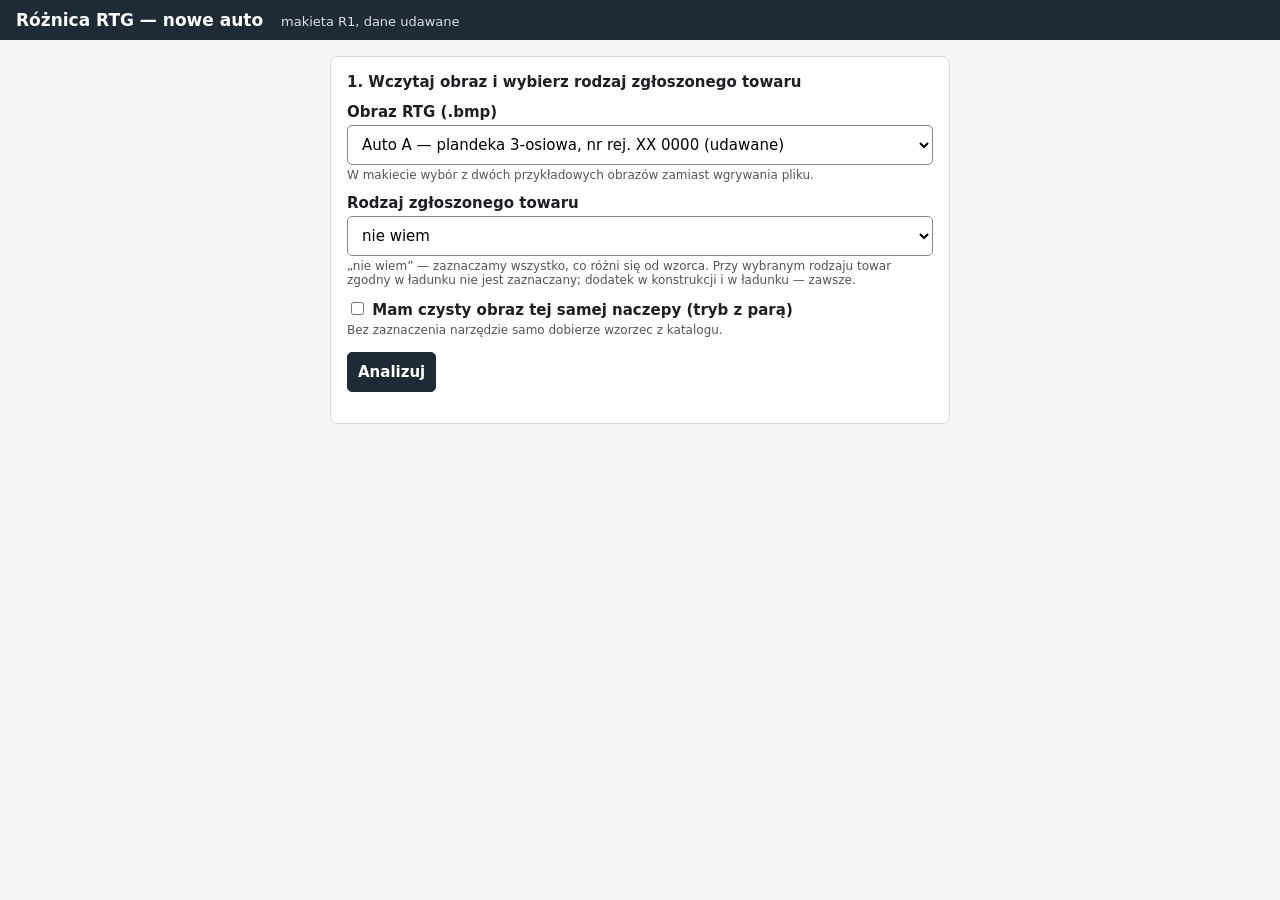
==== makieta/index.html @ d7ef1418 "Programista: makieta R1 (ekran operatora, dane udawane) Co-Authored-By: Claude Opus 5.5 <noreply@ant" ====
<!doctype html>
<html lang="pl"><head><meta charset="utf-8"><meta name="viewport" content="width=device-width,initial-scale=1">
<title>Różnica RTG — makieta R1 (dane udawane)</title>
<style>
*{box-sizing:border-box}body{margin:0;font-family:system-ui,sans-serif;background:#f4f5f7;color:#1c1f24;font-size:15px}
header{background:#1f2a37;color:#fff;padding:10px 16px;display:flex;flex-wrap:wrap;gap:6px 18px;align-items:baseline}
header h1{font-size:17px;margin:0}.meta{font-size:13px;opacity:.85}.wz{font-size:13px;color:#cfe3ff}
.licz{font-weight:700;background:#ffd24a;color:#1c1f24;padding:2px 8px;border-radius:4px}
main{padding:12px;max-width:1400px;margin:auto}
.uklad{display:grid;grid-template-columns:1fr 360px;gap:12px;align-items:start}
.obok{display:flex;gap:10px}.obok>div{flex:1;min-width:0}.obok h2{font-size:14px;margin:4px 0}
.lista{position:sticky;top:8px;max-height:calc(100vh - 16px);overflow:auto}
.lista h2{font-size:15px;margin:2px 0 8px}
@media(max-width:900px){.uklad{grid-template-columns:1fr}.lista{position:static;max-height:none}}
@media(max-width:600px){.obok{flex-direction:column}}
.rtg{width:100%;height:auto;display:block;background:#e9e9e9;border:1px solid #bbb;border-radius:4px}
.ramka{fill:none;stroke:#d11;stroke-width:3;cursor:pointer}.ramka.akt{stroke:#ff8c00;stroke-width:5}
.ramka.odp{stroke:#1a5fd1;stroke-dasharray:6 4;cursor:pointer}.ramka.odp.akt{stroke:#ff8c00}
.ramka.zlec{stroke:#0a7d32;stroke-dasharray:8 4}.ramka.odrz{stroke:#888;stroke-dasharray:3 5}
.etyk{font:bold 18px system-ui;fill:#d11;pointer-events:none}
.miejsce{background:#fff;border:1px solid #d5d8dd;border-radius:6px;padding:10px;margin-bottom:10px;cursor:pointer}
.miejsce.akt{border-color:#ff8c00;box-shadow:0 0 0 2px #ff8c0055}
.miejsce h3{margin:0 0 4px;font-size:15px}.miejsce p{margin:4px 0;font-size:14px}
.typ{font-size:12px;color:#555}.pew{font-weight:700}.btns{display:flex;flex-wrap:wrap;gap:6px;margin-top:6px}
button,select{font:inherit;padding:8px 10px;border-radius:5px;border:1px solid #888;background:#fff;cursor:pointer;min-height:40px}
button.kontrola{background:#0a7d32;color:#fff;border-color:#0a7d32}button.odrzuc{color:#a11;border-color:#a11}
button.glowny{background:#1f2a37;color:#fff;border-color:#1f2a37;font-weight:600}
.stan{font-size:13px;font-weight:600}.stan.zlec{color:#0a7d32}.stan.odrz{color:#666}
.ostrz{background:#fff3cd;border:1px solid #e0b100;border-radius:6px;padding:8px 10px;margin-bottom:10px;display:flex;flex-wrap:wrap;gap:8px;align-items:center}
.info{background:#e8f1ff;border:1px solid #9bbcf0;border-radius:6px;padding:6px 10px;font-size:13px;margin-bottom:10px}
.karta{background:#fff;border:1px solid #d5d8dd;border-radius:8px;padding:16px;max-width:620px;margin:16px auto}
.karta label{display:block;font-weight:600;margin:12px 0 4px}.karta select{width:100%}.karta .typ{margin-top:3px}
#zoom{position:fixed;inset:0;background:#000c;display:none;align-items:center;justify-content:center;z-index:9;padding:12px}
#zoom.on{display:flex}#zoom .okno{background:#fff;border-radius:6px;padding:10px;max-width:900px;width:100%;max-height:100%;overflow:auto}
#zoom .obrazy{display:flex;gap:8px;flex-wrap:wrap}#zoom .obrazy>div{flex:1;min-width:240px}#zoom b{font-size:13px}
.zapis{font-size:14px;background:#fff;border:1px dashed #999;border-radius:6px;padding:10px;margin-top:10px}
.zapis li{margin:3px 0}.uwaga{font-size:12px;color:#666;margin-top:8px}
.ladow{position:fixed;inset:0;background:#fffd;display:flex;align-items:center;justify-content:center;font-size:18px;z-index:8}
</style></head><body><div id="app"></div><div id="zoom"></div>
<script>
// Makieta R1: dane udawane, bez backendu. Obraz RTG sztuczny (SVG). Źródła: docs/spec.md, docs/pm/08-historyjki.md, P3–P17.
const TOWARY=["nie wiem","sprzęt i AGD","odzież i tekstylia","żywność i napoje","materiały budowlane","inne","pusta naczepa"]; // P17
const POWODY=["znany element konstrukcji","ładunek zgodny z deklaracją","artefakt obrazu (szum, krawędź)","inny typ naczepy niż wzorzec","inne"]; // P3
const KATALOG=["naczepa plandeka 3-osiowa, 13,6 m","naczepa chłodnia 3-osiowa, 13,6 m","naczepa skrzyniowa 2-osiowa, 12 m","kontener 40' na podwoziu"];
const AUTA={
 A:{opis:"Auto A — plandeka 3-osiowa, nr rej. XX 0000 (udawane)",wzorzec:KATALOG[0],pod:0.93,niepewny:false},
 B:{opis:"Auto B — naczepa typu spoza katalogu (udawane)",wzorzec:KATALOG[1],pod:0.61,niepewny:true}
};
// strefa: konstrukcja → alarm zawsze (P15, spec §4a); ładunek_dodatek → alarm zawsze (A15b); ładunek_inny → tylko gdy „nie wiem” albo „pusta naczepa”
const MIEJSCA=[
 {id:1,nazwa:"Podwójna podłoga — środek naczepy",rodz:"konstrukcja",pew:.91,box:{x:395,y:246,w:230,h:42},
  roznica:"Podłoga: gęściej niż wzorzec, warstwa ok. 12 cm na długości ok. 2,3 m.",przedmiot:"podłoga naczepy, środek (między 2. a 4. paletą)"},
 {id:2,nazwa:"Ściana przy kabinie",rodz:"konstrukcja",pew:.78,box:{x:180,y:96,w:48,h:138},
  roznica:"Ściana przednia: gęściej niż wzorzec, ok. 18 cm zamiast 6 cm.",przedmiot:"przednia ściana skrzyni ładunkowej (przód)"},
 {id:3,nazwa:"W ładunku — paleta 5",rodz:"ładunek_dodatek",pew:.66,box:{x:683,y:176,w:74,h:70},
  roznica:"Ładownia: gęstszy prostokątny obiekt w środku palety, ok. 40×40 cm.",przedmiot:"paleta nr 5 (tył, licząc od kabiny)"},
 {id:4,nazwa:"Ładunek — palety 1–2",rodz:"ładunek_inny",pew:.57,box:{x:245,y:146,w:225,h:114},
  roznica:"Ładownia: inny ładunek niż we wzorcu (rzadziej, ok. 2 palety).",przedmiot:"palety nr 1–2 (przód)"}
];
let S={ekran:"start",auto:"A",towar:"nie wiem",para:false,wz:null,pod:0,niepewny:false,akt:null,stan:{},zapisano:false};

function widoczne(){return MIEJSCA.filter(m=>m.rodz!="ładunek_inny"||S.towar=="nie wiem"||S.towar=="pusta naczepa")
  .map(m=>m.rodz=="ładunek_inny"&&S.towar=="pusta naczepa"?{...m,pew:.97,nazwa:"Przedmioty w ładowni (zgłoszono: pusta naczepa)",roznica:"Ładownia: towar przy zgłoszonej pustej naczepie — każdy przedmiot to alarm."}:m)
  .sort((a,b)=>b.pew-a.pew)}
function pominiete(){return MIEJSCA.filter(m=>m.rodz=="ładunek_inny").length-widoczne().filter(m=>m.rodz=="ładunek_inny").length}

function rysuj(anomalie){
 let s=`<defs><filter id="szum"><feTurbulence type="fractalNoise" baseFrequency=".9" numOctaves="2" seed="4"/><feColorMatrix values="0 0 0 0 .5 0 0 0 0 .5 0 0 0 0 .5 0 0 0 .18 0"/><feComposite in2="SourceGraphic" operator="in"/></filter></defs>
 <rect width="1000" height="360" fill="#ececec"/><g fill="#9a9a9a" stroke="#555" stroke-width="2">
 <path d="M20 260 L20 120 Q22 80 60 75 L150 70 L170 90 L170 260 Z" fill="#8a8a8a"/><rect x="35" y="95" width="60" height="55" fill="#d8d8d8"/>
 <rect x="190" y="60" width="790" height="200" fill="#dcdcdc"/><rect x="190" y="60" width="8" height="200" fill="#8f8f8f"/>
 <rect x="972" y="60" width="8" height="200" fill="#8f8f8f"/><rect x="190" y="258" width="790" height="10" fill="#7a7a7a"/>
 <rect x="200" y="272" width="770" height="14" fill="#6a6a6a"/><rect x="20" y="262" width="150" height="14" fill="#6a6a6a"/>`;
 for(let x=230;x<970;x+=45)s+=`<rect x="${x}" y="268" width="6" height="18" fill="#5a5a5a" stroke="none"/>`;
 for(let x=220;x<960;x+=60)s+=`<rect x="${x}" y="62" width="4" height="196" fill="#c4c4c4" stroke="none"/>`;
 const pal=anomalie?[[250,"#c9c9c9",205],[480,"#b0b0b0"],[595,"#a8a8a8"],[690,"#b3b3b3",85],[805,"#adadad"]]
  :[[250,"#b5b5b5"],[365,"#aaaaaa"],[480,"#b0b0b0"],[595,"#a8a8a8"],[690,"#b3b3b3",85],[805,"#adadad"]];
 pal.forEach(([x,c,w])=>{w=w||100;s+=`<rect x="${x}" y="${anomalie&&x==250?190:150}" width="${w}" height="${anomalie&&x==250?66:106}" fill="${c}"/><rect x="${x}" y="246" width="${w}" height="10" fill="#777"/>`});
 [70,140,780,840,900].forEach(x=>s+=`<circle cx="${x}" cy="305" r="28" fill="#4a4a4a"/><circle cx="${x}" cy="305" r="10" fill="#999"/>`);
 s+=`</g>`;
 if(anomalie){s+=`<rect x="410" y="268" width="200" height="10" fill="#555" opacity=".9"/><rect x="420" y="270" width="180" height="6" fill="#3a3a3a" opacity=".7"/>
  <rect x="198" y="110" width="20" height="112" fill="#6b6b6b"/><rect x="202" y="125" width="12" height="80" fill="#404040" opacity=".8"/>
  <rect x="702" y="192" width="38" height="40" fill="#555" opacity=".85"/>`}
 return s+`<rect width="1000" height="360" filter="url(#szum)"/>`}
function svg(badany,ramki,vb){let r="";
 if(ramki)widoczne().forEach((m,i)=>{const b=m.box,st=S.stan[m.id];
  r+=`<rect class="ramka ${badany?'':'odp'} ${m.id==S.akt?'akt':''} ${st?st.typ:''}" data-id="${m.id}" x="${b.x}" y="${b.y}" width="${b.w}" height="${b.h}" rx="4"/>`+
   (badany?`<text class="etyk" x="${b.x+4}" y="${b.y-6}">${i+1}</text>`:"")});
 return `<svg class="rtg" viewBox="${vb||'0 0 1000 360'}" role="img" aria-label="Sztuczny obraz RTG naczepy z boku">${rysuj(badany)}${r}</svg>`}
const vbM=(m,p=40)=>`${m.box.x-p} ${m.box.y-p} ${m.box.w+2*p} ${m.box.h+2*p}`;
const zostalo=()=>widoczne().filter(m=>!S.stan[m.id]).length;
function linia(){const n=widoczne().length,p=zostalo();return `${n} miejsca do sprawdzenia · zostało ${p}`}

function ekranStart(){return `<header><h1>Różnica RTG — nowe auto</h1><span class="meta">makieta R1, dane udawane</span></header>
 <div class="karta"><b>1. Wczytaj obraz i wybierz rodzaj zgłoszonego towaru</b>
 <label for="auto">Obraz RTG (.bmp)</label><select id="auto">${Object.entries(AUTA).map(([k,a])=>`<option value="${k}" ${k==S.auto?'selected':''}>${a.opis}</option>`).join("")}</select>
 <div class="typ">W makiecie wybór z dwóch przykładowych obrazów zamiast wgrywania pliku.</div>
 <label for="towar">Rodzaj zgłoszonego towaru</label><select id="towar">${TOWARY.map(t=>`<option ${t==S.towar?'selected':''}>${t}</option>`).join("")}</select>
 <div class="typ">„nie wiem” — zaznaczamy wszystko, co różni się od wzorca. Przy wybranym rodzaju towar zgodny w ładunku nie jest zaznaczany; dodatek w konstrukcji i w ładunku — zawsze.</div>
 <label><input type="checkbox" id="para" ${S.para?'checked':''}> Mam czysty obraz tej samej naczepy (tryb z parą)</label>
 <div class="typ">Bez zaznaczenia narzędzie samo dobierze wzorzec z katalogu.</div>
 <p><button class="glowny" data-a="analizuj">Analizuj</button></p></div>`}

function kartaM(m,i){const st=S.stan[m.id];
 return `<div class="miejsce ${m.id==S.akt?'akt':''}" data-id="${m.id}"><h3>${i+1}. ${m.nazwa}</h3>
 <div class="typ">${m.rodz=="konstrukcja"?"konstrukcja pojazdu":"ładunek"}</div><p>${m.roznica}</p><p>Pewność: <span class="pew">${Math.round(m.pew*100)}%</span></p>
 ${st?`<div class="stan ${st.typ}">${st.typ=='zlec'?'✔ Do kontroli: '+m.przedmiot:'✖ Odrzucono: '+st.powod}</div> <button data-cofnij="${m.id}">Cofnij</button>`:
 `<div class="btns"><button class="kontrola" data-k="${m.id}">Do kontroli</button>
 <select data-p="${m.id}" aria-label="Powód odrzucenia"><option value="">Powód odrzucenia…</option>${POWODY.map(p=>`<option>${p}</option>`).join("")}</select>
 <button class="odrzuc" data-o="${m.id}">Odrzuć</button><button data-z="${m.id}">Powiększ</button></div>`}</div>`}

function zapisLinie(){return widoczne().filter(m=>S.stan[m.id]).map(m=>`${m.nazwa} — ${S.stan[m.id].typ=='zlec'?'do kontroli: '+m.przedmiot:'odrzucone ('+S.stan[m.id].powod+')'}`)}
function ekranGlowny(){const w=widoczne(),a=AUTA[S.auto],pom=pominiete();
 const podpis=S.para?"wzorzec: czysty obraz tej samej naczepy (tryb z parą)":`wzorzec dobrany: typ ${S.wz} (podobieństwo ${S.pod.toFixed(2).replace('.',',')})`;
 return `<header><h1>Różnica RTG</h1><span class="licz">${linia()}</span><span class="wz">${podpis}</span><span class="meta">${a.opis} · towar: ${S.towar}</span>
 <button data-a="nowe" style="margin-left:auto;min-height:32px;padding:4px 10px">Nowe auto</button></header><main>
 ${S.niepewny&&!S.para?`<div class="ostrz"><b>⚠ Wzorzec niepewny — wskaż wzorzec.</b> Ramki pokazujemy mimo to.
  <select id="wskaz"><option value="">Typ z katalogu…</option>${KATALOG.map(k=>`<option>${k}</option>`).join("")}</select>
  <button data-a="wskaz">Przelicz z tym wzorcem</button><button data-a="plik">Wgraj plik wzorca</button></div>`:""}
 ${pom?`<div class="info">Towar zgodny ze zgłoszeniem (${S.towar}) w ładunku nie jest zaznaczany: pominięto ${pom} różnicę w ładunku. Dodatki w konstrukcji i ukryte w ładunku są zaznaczane zawsze.</div>`:""}
 <div class="uklad"><div><div class="obok">
  <div><h2>Wzorzec ${S.para?"(czysty obraz)":"(dobrany)"} — odpowiednik miejsc</h2>${svg(false,true)}</div>
  <div><h2>Badane auto</h2>${svg(true,true)}</div></div>
  <p class="uwaga">Kliknij miejsce na liście albo ramkę: oba obrazy przybliżają to samo miejsce. Obrazy i liczby sztuczne.</p>
  ${S.zapisano?`<div class="zapis"><b>Zapis kontroli</b> — ${a.opis}; wzorzec: ${S.para?"para":S.wz}; towar: ${S.towar}<ul>${zapisLinie().map(l=>`<li>${l}</li>`).join("")}</ul>
   <button data-a="pobierz">Pobierz zapis (JSON)</button></div>`:""}
 </div><aside class="lista"><h2>Miejsca od najpewniejszego</h2>${w.map(kartaM).join("")}
  ${zostalo()==0&&!S.zapisano?`<button class="glowny" data-a="zapisz" style="width:100%">Zapisz kontrolę</button>`:""}
  ${zostalo()>0?`<div class="uwaga">Zapis kontroli będzie dostępny po decyzji przy każdym miejscu.</div>`:""}</aside></div></main>`}

function odswiez(){document.getElementById("app").innerHTML=S.ekran=="start"?ekranStart():ekranGlowny()}
function powieksz(id){const m=widoczne().find(x=>x.id==id);S.akt=id;odswiez();const z=document.getElementById("zoom");
 z.innerHTML=`<div class="okno"><b>${m.nazwa}</b> — pewność ${Math.round(m.pew*100)}%<div class="obrazy">
 <div><b>Wzorzec</b>${svg(false,false,vbM(m))}</div><div><b>Badane auto</b>${svg(true,false,vbM(m))}</div></div><p>${m.roznica}</p>
 <div class="btns">${S.stan[m.id]?"":`<button class="kontrola" data-k="${m.id}">Do kontroli</button>`}<button data-zamknij>Zamknij</button></div></div>`;z.classList.add("on")}
function nastepny(){const n=widoczne().find(m=>!S.stan[m.id]);S.akt=n?n.id:null}
function analizuj(){S.auto=document.getElementById("auto").value;S.towar=document.getElementById("towar").value;S.para=document.getElementById("para").checked;
 const a=AUTA[S.auto];S.wz=a.wzorzec;S.pod=a.pod;S.niepewny=a.niepewny;S.stan={};S.zapisano=false;
 const l=document.createElement("div");l.className="ladow";l.textContent="Analiza… (w aplikacji kilka sekund)";document.body.appendChild(l);
 setTimeout(()=>{l.remove();S.ekran="glowny";S.akt=widoczne()[0].id;odswiez()},900)}
function pobierz(){const d={auto:AUTA[S.auto].opis,wzorzec:S.para?"para":S.wz,podobienstwo:S.para?null:S.pod,wzorzec_niepewny:S.niepewny&&!S.para,rodzaj_towaru:S.towar,
 miejsca:widoczne().map(m=>({id:m.id,nazwa:m.nazwa,ramka:m.box,pewnosc:m.pew,opis_roznicy:m.roznica,przedmiot_kontroli:m.przedmiot,decyzja:S.stan[m.id].typ=="zlec"?"do kontroli":"odrzucone",powod:S.stan[m.id].powod||null})),dane:"udawane (makieta R1)"};
 const u=URL.createObjectURL(new Blob([JSON.stringify(d,null,2)],{type:"application/json"}));const x=document.createElement("a");x.href=u;x.download="zapis-kontroli.json";x.click();URL.revokeObjectURL(u)}

document.addEventListener("click",e=>{const t=e.target,d=t.dataset,z=document.getElementById("zoom");
 if(t==z||d.zamknij!==undefined){z.classList.remove("on");return}
 if(d.a=="analizuj")return analizuj();
 if(d.a=="nowe"){S.ekran="start";return odswiez()}
 if(d.a=="wskaz"){const v=document.getElementById("wskaz").value;if(!v)return document.getElementById("wskaz").focus();S.wz=v;S.pod=.9;S.niepewny=false;S.stan={};nastepny();return odswiez()}
 if(d.a=="plik"){S.para=true;S.niepewny=false;S.stan={};nastepny();return odswiez()}
 if(d.a=="zapisz"){S.zapisano=true;return odswiez()}
 if(d.a=="pobierz")return pobierz();
 if(d.k){S.stan[d.k]={typ:"zlec"};z.classList.remove("on");nastepny();return odswiez()}
 if(d.o){const s=document.querySelector(`select[data-p="${d.o}"]`);if(!s.value){s.focus();s.style.borderColor="#d11";s.style.boxShadow="0 0 0 2px #d1133";return}
  S.stan[d.o]={typ:"odrz",powod:s.value};nastepny();return odswiez()}
 if(d.cofnij){delete S.stan[d.cofnij];S.zapisano=false;S.akt=+d.cofnij;return odswiez()}
 if(d.z)return powieksz(+d.z);
 if(t.tagName=="SELECT"||t.tagName=="BUTTON"||t.tagName=="INPUT"||t.tagName=="LABEL")return;
 const r=t.closest("[data-id]");if(r&&!t.closest("#zoom"))powieksz(+r.dataset.id);
});
// ?demo=koniec — stan końcowy ścieżki pokazu (do zrzutu): decyzje podjęte, zapis widoczny
const q=new URLSearchParams(location.search);
if(q.get("demo")){S.ekran="glowny";const a=AUTA.A;S.wz=a.wzorzec;S.pod=a.pod;S.akt=1;
 if(q.get("demo")=="koniec"){S.stan={1:{typ:"zlec"},2:{typ:"zlec"},3:{typ:"zlec"},4:{typ:"odrz",powod:"ładunek zgodny z deklaracją"}};S.zapisano=true;S.akt=null}
 if(q.get("demo")=="niepewny"){S.auto="B";Object.assign(S,{wz:AUTA.B.wzorzec,pod:AUTA.B.pod,niepewny:true})}
 if(q.get("towar"))S.towar=q.get("towar")}
odswiez();
</script></body></html>
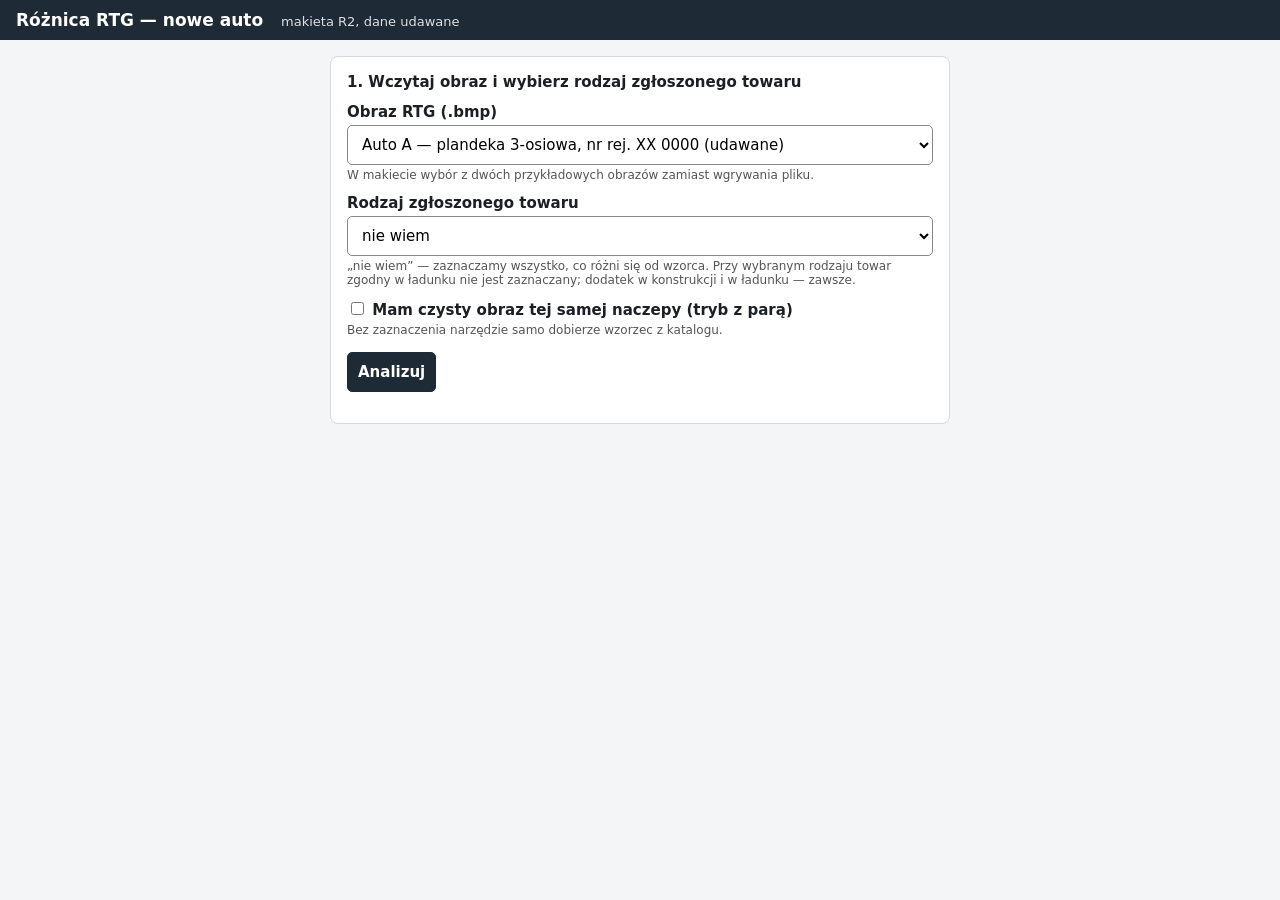
==== commit 86c04e5d: "Programista: makieta R2 (P18–P26) Co-Authored-By: Claude Opus 5.5 <noreply@anthropic.com>" ====
--- a/makieta/index.html
+++ b/makieta/index.html
@@ -1,6 +1,6 @@
 <!doctype html>
 <html lang="pl"><head><meta charset="utf-8"><meta name="viewport" content="width=device-width,initial-scale=1">
-<title>Różnica RTG — makieta R1 (dane udawane)</title>
+<title>Różnica RTG — makieta R2 (dane udawane)</title>
 <style>
 *{box-sizing:border-box}body{margin:0;font-family:system-ui,sans-serif;background:#f4f5f7;color:#1c1f24;font-size:15px}
 header{background:#1f2a37;color:#fff;padding:10px 16px;display:flex;flex-wrap:wrap;gap:6px 18px;align-items:baseline}
@@ -17,10 +17,12 @@
 .ramka{fill:none;stroke:#d11;stroke-width:3;cursor:pointer}.ramka.akt{stroke:#ff8c00;stroke-width:5}
 .ramka.odp{stroke:#1a5fd1;stroke-dasharray:6 4;cursor:pointer}.ramka.odp.akt{stroke:#ff8c00}
 .ramka.zlec{stroke:#0a7d32;stroke-dasharray:8 4}.ramka.odrz{stroke:#888;stroke-dasharray:3 5}
-.etyk{font:bold 18px system-ui;fill:#d11;pointer-events:none}
+.etyk{font:bold 44px system-ui;fill:#d11;stroke:#fff;stroke-width:8px;paint-order:stroke;stroke-linejoin:round;pointer-events:none}
+.ramka.pom{stroke:#888;stroke-dasharray:2 5}.pomb{display:inline-block;font-size:12px;background:#eee;border:1px solid #bbb;border-radius:4px;padding:1px 6px;margin-left:4px}
 .miejsce{background:#fff;border:1px solid #d5d8dd;border-radius:6px;padding:10px;margin-bottom:10px;cursor:pointer}
 .miejsce.akt{border-color:#ff8c00;box-shadow:0 0 0 2px #ff8c0055}
 .miejsce h3{margin:0 0 4px;font-size:15px}.miejsce p{margin:4px 0;font-size:14px}
+.btns select{flex:1 1 150px;min-width:0;max-width:100%}
 .typ{font-size:12px;color:#555}.pew{font-weight:700}.btns{display:flex;flex-wrap:wrap;gap:6px;margin-top:6px}
 button,select{font:inherit;padding:8px 10px;border-radius:5px;border:1px solid #888;background:#fff;cursor:pointer;min-height:40px}
 button.kontrola{background:#0a7d32;color:#fff;border-color:#0a7d32}button.odrzuc{color:#a11;border-color:#a11}
@@ -47,22 +49,36 @@
  B:{opis:"Auto B — naczepa typu spoza katalogu (udawane)",wzorzec:KATALOG[1],pod:0.61,niepewny:true}
 };
 // strefa: konstrukcja → alarm zawsze (P15, spec §4a); ładunek_dodatek → alarm zawsze (A15b); ładunek_inny → tylko gdy „nie wiem” albo „pusta naczepa”
+// R2: nazwa = strefa + położenie (P18), opis bez miar (P19), 4 pozycje w pokazie (P20)
 const MIEJSCA=[
- {id:1,nazwa:"Podwójna podłoga — środek naczepy",rodz:"konstrukcja",pew:.91,box:{x:395,y:246,w:230,h:42},
-  roznica:"Podłoga: gęściej niż wzorzec, warstwa ok. 12 cm na długości ok. 2,3 m.",przedmiot:"podłoga naczepy, środek (między 2. a 4. paletą)"},
- {id:2,nazwa:"Ściana przy kabinie",rodz:"konstrukcja",pew:.78,box:{x:180,y:96,w:48,h:138},
-  roznica:"Ściana przednia: gęściej niż wzorzec, ok. 18 cm zamiast 6 cm.",przedmiot:"przednia ściana skrzyni ładunkowej (przód)"},
- {id:3,nazwa:"W ładunku — paleta 5",rodz:"ładunek_dodatek",pew:.66,box:{x:683,y:176,w:74,h:70},
-  roznica:"Ładownia: gęstszy prostokątny obiekt w środku palety, ok. 40×40 cm.",przedmiot:"paleta nr 5 (tył, licząc od kabiny)"},
- {id:4,nazwa:"Ładunek — palety 1–2",rodz:"ładunek_inny",pew:.57,box:{x:245,y:146,w:225,h:114},
-  roznica:"Ładownia: inny ładunek niż we wzorcu (rzadziej, ok. 2 palety).",przedmiot:"palety nr 1–2 (przód)"}
+ {id:1,nazwa:"Podłoga — środek",rodz:"konstrukcja",pew:.91,box:{x:395,y:246,w:230,h:42},
+  roznica:"Gęściej niż wzorzec, ok. 1/4 długości naczepy.",przedmiot:"podłoga naczepy, środek"},
+ {id:2,nazwa:"Ściana przednia — przód",rodz:"konstrukcja",pew:.78,box:{x:180,y:96,w:48,h:138},
+  roznica:"Gęściej niż wzorzec, ściana grubsza na większości wysokości.",przedmiot:"przednia ściana skrzyni ładunkowej (przy kabinie)"},
+ {id:3,nazwa:"Ładownia — tył",rodz:"ładunek_dodatek",pew:.66,box:{x:683,y:176,w:74,h:70},
+  roznica:"Gęstszy mały obiekt wewnątrz ładunku, we wzorcu brak.",przedmiot:"ładunek w tylnej części ładowni"},
+ {id:4,nazwa:"Ładownia — przód",rodz:"ładunek_inny",pew:.57,box:{x:245,y:146,w:225,h:114},
+  roznica:"Rzadziej niż wzorzec — inny ładunek, ok. 1/4 długości naczepy.",przedmiot:"ładunek w przedniej części ładowni"}
 ];
-let S={ekran:"start",auto:"A",towar:"nie wiem",para:false,wz:null,pod:0,niepewny:false,akt:null,stan:{},zapisano:false};
-
-function widoczne(){return MIEJSCA.filter(m=>m.rodz!="ładunek_inny"||S.towar=="nie wiem"||S.towar=="pusta naczepa")
-  .map(m=>m.rodz=="ładunek_inny"&&S.towar=="pusta naczepa"?{...m,pew:.97,nazwa:"Przedmioty w ładowni (zgłoszono: pusta naczepa)",roznica:"Ładownia: towar przy zgłoszonej pustej naczepie — każdy przedmiot to alarm."}:m)
+let S={ekran:"start",auto:"A",towar:"nie wiem",para:false,wz:null,pod:0,niepewny:false,wskazany:null,pokazPom:false,akt:null,stan:{},zapisano:false};
+const pewn=x=>Math.min(.99,Math.max(.5,Math.round(x*100)/100));
+// P24: przy niepewnym wzorcu niższa pewność; po wskazaniu wzorca udawane przeliczenie (inne ramki i pewności wg wskazanego typu)
+function wynik(){let w=MIEJSCA.map(m=>({...m,box:{...m.box}}));
+ if(S.para)return w;
+ if(S.wskazany!=null){const k=S.wskazany;
+  w=w.map(m=>({...m,pew:pewn(k==0?m.pew+.04:m.pew-.04*k),box:{...m.box,x:m.box.x+8*k}}));
+  if(k>=2)w.push({id:5,nazwa:"Rama — tył",rodz:"konstrukcja",pew:.55,box:{x:820,y:266,w:120,h:24},roznica:"Gęściej niż wzorzec — możliwa różnica typu naczepy.",przedmiot:"rama naczepy, tył"});
+  return w}
+ if(S.niepewny)return w.map(m=>({...m,pew:pewn(m.pew*.8)}));
+ return w}
+const pominietaReg=m=>m.rodz=="ładunek_inny"&&S.towar!="nie wiem"&&S.towar!="pusta naczepa";
+function wszystkie(){return wynik().map(m=>m.rodz=="ładunek_inny"&&S.towar=="pusta naczepa"?{...m,pew:.97,nazwa:"Ładownia — przód",roznica:"Przedmioty w ładowni przy zgłoszonej pustej naczepie — każdy przedmiot to alarm."}:{...m,pom:pominietaReg(m)})
   .sort((a,b)=>b.pew-a.pew)}
-function pominiete(){return MIEJSCA.filter(m=>m.rodz=="ładunek_inny").length-widoczne().filter(m=>m.rodz=="ładunek_inny").length}
+function widoczne(){return wszystkie().filter(m=>!m.pom)}           // liczą się do „ile miejsc”
+function naLiscie(){return wszystkie().filter(m=>!m.pom||S.pokazPom)} // P23: „Pokaż pominięte”
+function pominiete(){return wszystkie().filter(m=>m.pom).length}
+function powody(){return POWODY.map(p=>p=="ładunek zgodny z deklaracją"&&S.towar=="nie wiem"?"ładunek zgodny z dokumentami (sprawdzony ręcznie)":p)} // P21
+function odm(n){const d=n%10,s=n%100;return n==1?"miejsce":(d>=2&&d<=4&&(s<12||s>14))?"miejsca":"miejsc"} // P25
 
 function rysuj(anomalie){
  let s=`<defs><filter id="szum"><feTurbulence type="fractalNoise" baseFrequency=".9" numOctaves="2" seed="4"/><feColorMatrix values="0 0 0 0 .5 0 0 0 0 .5 0 0 0 0 .5 0 0 0 .18 0"/><feComposite in2="SourceGraphic" operator="in"/></filter></defs>
@@ -83,15 +99,15 @@
   <rect x="702" y="192" width="38" height="40" fill="#555" opacity=".85"/>`}
  return s+`<rect width="1000" height="360" filter="url(#szum)"/>`}
 function svg(badany,ramki,vb){let r="";
- if(ramki)widoczne().forEach((m,i)=>{const b=m.box,st=S.stan[m.id];
-  r+=`<rect class="ramka ${badany?'':'odp'} ${m.id==S.akt?'akt':''} ${st?st.typ:''}" data-id="${m.id}" x="${b.x}" y="${b.y}" width="${b.w}" height="${b.h}" rx="4"/>`+
+ if(ramki)naLiscie().forEach((m,i)=>{const b=m.box,st=S.stan[m.id];
+  r+=`<rect class="ramka ${badany?'':'odp'} ${m.pom?'pom':''} ${m.id==S.akt?'akt':''} ${st?st.typ:''}" data-id="${m.id}" x="${b.x}" y="${b.y}" width="${b.w}" height="${b.h}" rx="4"/>`+
    (badany?`<text class="etyk" x="${b.x+4}" y="${b.y-6}">${i+1}</text>`:"")});
  return `<svg class="rtg" viewBox="${vb||'0 0 1000 360'}" role="img" aria-label="Sztuczny obraz RTG naczepy z boku">${rysuj(badany)}${r}</svg>`}
 const vbM=(m,p=40)=>`${m.box.x-p} ${m.box.y-p} ${m.box.w+2*p} ${m.box.h+2*p}`;
 const zostalo=()=>widoczne().filter(m=>!S.stan[m.id]).length;
-function linia(){const n=widoczne().length,p=zostalo();return `${n} miejsca do sprawdzenia · zostało ${p}`}
+function linia(){const n=widoczne().length,p=zostalo();return `${n} ${odm(n)} do sprawdzenia · zostało ${p}`}
 
-function ekranStart(){return `<header><h1>Różnica RTG — nowe auto</h1><span class="meta">makieta R1, dane udawane</span></header>
+function ekranStart(){return `<header><h1>Różnica RTG — nowe auto</h1><span class="meta">makieta R2, dane udawane</span></header>
  <div class="karta"><b>1. Wczytaj obraz i wybierz rodzaj zgłoszonego towaru</b>
  <label for="auto">Obraz RTG (.bmp)</label><select id="auto">${Object.entries(AUTA).map(([k,a])=>`<option value="${k}" ${k==S.auto?'selected':''}>${a.opis}</option>`).join("")}</select>
  <div class="typ">W makiecie wybór z dwóch przykładowych obrazów zamiast wgrywania pliku.</div>
@@ -102,24 +118,24 @@
  <p><button class="glowny" data-a="analizuj">Analizuj</button></p></div>`}
 
 function kartaM(m,i){const st=S.stan[m.id];
- return `<div class="miejsce ${m.id==S.akt?'akt':''}" data-id="${m.id}"><h3>${i+1}. ${m.nazwa}</h3>
+ return `<div class="miejsce ${m.id==S.akt?'akt':''}" data-id="${m.id}"><h3>${i+1}. ${m.nazwa}${m.pom?'<span class="pomb">pominięte — towar zgodny ze zgłoszeniem</span>':''}</h3>
  <div class="typ">${m.rodz=="konstrukcja"?"konstrukcja pojazdu":"ładunek"}</div><p>${m.roznica}</p><p>Pewność: <span class="pew">${Math.round(m.pew*100)}%</span></p>
  ${st?`<div class="stan ${st.typ}">${st.typ=='zlec'?'✔ Do kontroli: '+m.przedmiot:'✖ Odrzucono: '+st.powod}</div> <button data-cofnij="${m.id}">Cofnij</button>`:
  `<div class="btns"><button class="kontrola" data-k="${m.id}">Do kontroli</button>
- <select data-p="${m.id}" aria-label="Powód odrzucenia"><option value="">Powód odrzucenia…</option>${POWODY.map(p=>`<option>${p}</option>`).join("")}</select>
+ <select data-p="${m.id}" aria-label="Powód odrzucenia"><option value="">Powód odrzucenia…</option>${powody().map(p=>`<option>${p}</option>`).join("")}</select>
  <button class="odrzuc" data-o="${m.id}">Odrzuć</button><button data-z="${m.id}">Powiększ</button></div>`}</div>`}
 
-function zapisLinie(){return widoczne().filter(m=>S.stan[m.id]).map(m=>`${m.nazwa} — ${S.stan[m.id].typ=='zlec'?'do kontroli: '+m.przedmiot:'odrzucone ('+S.stan[m.id].powod+')'}`)}
-function ekranGlowny(){const w=widoczne(),a=AUTA[S.auto],pom=pominiete();
- const podpis=S.para?"wzorzec: czysty obraz tej samej naczepy (tryb z parą)":`wzorzec dobrany: typ ${S.wz} (podobieństwo ${S.pod.toFixed(2).replace('.',',')})`;
+function zapisLinie(){return naLiscie().filter(m=>S.stan[m.id]).map(m=>`${m.nazwa} — ${S.stan[m.id].typ=='zlec'?'do kontroli: '+m.przedmiot:'odrzucone ('+S.stan[m.id].powod+')'}`)}
+function ekranGlowny(){const w=naLiscie(),a=AUTA[S.auto],pom=pominiete();
+ const podpis=S.para?"wzorzec: czysty obraz tej samej naczepy (tryb z parą)":`wzorzec ${S.wskazany!=null?"wskazany":"dobrany"}: typ ${S.wz} (podobieństwo ${S.pod.toFixed(2).replace('.',',')} — udawane)`;
  return `<header><h1>Różnica RTG</h1><span class="licz">${linia()}</span><span class="wz">${podpis}</span><span class="meta">${a.opis} · towar: ${S.towar}</span>
  <button data-a="nowe" style="margin-left:auto;min-height:32px;padding:4px 10px">Nowe auto</button></header><main>
  ${S.niepewny&&!S.para?`<div class="ostrz"><b>⚠ Wzorzec niepewny — wskaż wzorzec.</b> Ramki pokazujemy mimo to.
   <select id="wskaz"><option value="">Typ z katalogu…</option>${KATALOG.map(k=>`<option>${k}</option>`).join("")}</select>
   <button data-a="wskaz">Przelicz z tym wzorcem</button><button data-a="plik">Wgraj plik wzorca</button></div>`:""}
- ${pom?`<div class="info">Towar zgodny ze zgłoszeniem (${S.towar}) w ładunku nie jest zaznaczany: pominięto ${pom} różnicę w ładunku. Dodatki w konstrukcji i ukryte w ładunku są zaznaczane zawsze.</div>`:""}
+ ${pom?`<div class="info">Towar zgodny ze zgłoszeniem (${S.towar}) w ładunku nie jest zaznaczany: pominięto ${pom} różnicę w ładunku. Dodatki w konstrukcji i ukryte w ładunku są zaznaczane zawsze. <button data-a="pom" style="min-height:32px;padding:4px 10px">${S.pokazPom?"Ukryj pominięte":"Pokaż pominięte"}</button></div>`:""}
  <div class="uklad"><div><div class="obok">
-  <div><h2>Wzorzec ${S.para?"(czysty obraz)":"(dobrany)"} — odpowiednik miejsc</h2>${svg(false,true)}</div>
+  <div><h2>Wzorzec ${S.para?"(czysty obraz)":S.wskazany!=null?"(wskazany)":"(dobrany)"} — odpowiednik miejsc</h2>${svg(false,true)}</div>
   <div><h2>Badane auto</h2>${svg(true,true)}</div></div>
   <p class="uwaga">Kliknij miejsce na liście albo ramkę: oba obrazy przybliżają to samo miejsce. Obrazy i liczby sztuczne.</p>
   ${S.zapisano?`<div class="zapis"><b>Zapis kontroli</b> — ${a.opis}; wzorzec: ${S.para?"para":S.wz}; towar: ${S.towar}<ul>${zapisLinie().map(l=>`<li>${l}</li>`).join("")}</ul>
@@ -129,30 +145,31 @@
   ${zostalo()>0?`<div class="uwaga">Zapis kontroli będzie dostępny po decyzji przy każdym miejscu.</div>`:""}</aside></div></main>`}
 
 function odswiez(){document.getElementById("app").innerHTML=S.ekran=="start"?ekranStart():ekranGlowny()}
-function powieksz(id){const m=widoczne().find(x=>x.id==id);S.akt=id;odswiez();const z=document.getElementById("zoom");
+function powieksz(id){const m=naLiscie().find(x=>x.id==id);S.akt=id;odswiez();const z=document.getElementById("zoom");
  z.innerHTML=`<div class="okno"><b>${m.nazwa}</b> — pewność ${Math.round(m.pew*100)}%<div class="obrazy">
  <div><b>Wzorzec</b>${svg(false,false,vbM(m))}</div><div><b>Badane auto</b>${svg(true,false,vbM(m))}</div></div><p>${m.roznica}</p>
- <div class="btns">${S.stan[m.id]?"":`<button class="kontrola" data-k="${m.id}">Do kontroli</button>`}<button data-zamknij>Zamknij</button></div></div>`;z.classList.add("on")}
+ <div class="btns">${S.stan[m.id]?"":`<button class="kontrola" data-k="${m.id}">Do kontroli</button><select data-p="${m.id}" aria-label="Powód odrzucenia"><option value="">Powód odrzucenia…</option>${powody().map(p=>`<option>${p}</option>`).join("")}</select><button class="odrzuc" data-o="${m.id}">Odrzuć</button>`}<button data-zamknij>Zamknij</button></div></div>`;z.classList.add("on")}
 function nastepny(){const n=widoczne().find(m=>!S.stan[m.id]);S.akt=n?n.id:null}
 function analizuj(){S.auto=document.getElementById("auto").value;S.towar=document.getElementById("towar").value;S.para=document.getElementById("para").checked;
- const a=AUTA[S.auto];S.wz=a.wzorzec;S.pod=a.pod;S.niepewny=a.niepewny;S.stan={};S.zapisano=false;
- const l=document.createElement("div");l.className="ladow";l.textContent="Analiza… (w aplikacji kilka sekund)";document.body.appendChild(l);
+ const a=AUTA[S.auto];S.wz=a.wzorzec;S.pod=a.pod;S.niepewny=a.niepewny;S.wskazany=null;S.pokazPom=false;S.stan={};S.zapisano=false;
+ const l=document.createElement("div");l.className="ladow";l.textContent="Analiza…";document.body.appendChild(l);
  setTimeout(()=>{l.remove();S.ekran="glowny";S.akt=widoczne()[0].id;odswiez()},900)}
 function pobierz(){const d={auto:AUTA[S.auto].opis,wzorzec:S.para?"para":S.wz,podobienstwo:S.para?null:S.pod,wzorzec_niepewny:S.niepewny&&!S.para,rodzaj_towaru:S.towar,
- miejsca:widoczne().map(m=>({id:m.id,nazwa:m.nazwa,ramka:m.box,pewnosc:m.pew,opis_roznicy:m.roznica,przedmiot_kontroli:m.przedmiot,decyzja:S.stan[m.id].typ=="zlec"?"do kontroli":"odrzucone",powod:S.stan[m.id].powod||null})),dane:"udawane (makieta R1)"};
+ miejsca:naLiscie().filter(m=>S.stan[m.id]).map(m=>({id:m.id,nazwa:m.nazwa,ramka:m.box,pewnosc:m.pew,opis_roznicy:m.roznica,przedmiot_kontroli:m.przedmiot,decyzja:S.stan[m.id].typ=="zlec"?"do kontroli":"odrzucone",powod:S.stan[m.id].powod||null})),dane:"udawane (makieta R2)"};
  const u=URL.createObjectURL(new Blob([JSON.stringify(d,null,2)],{type:"application/json"}));const x=document.createElement("a");x.href=u;x.download="zapis-kontroli.json";x.click();URL.revokeObjectURL(u)}
 
 document.addEventListener("click",e=>{const t=e.target,d=t.dataset,z=document.getElementById("zoom");
  if(t==z||d.zamknij!==undefined){z.classList.remove("on");return}
  if(d.a=="analizuj")return analizuj();
  if(d.a=="nowe"){S.ekran="start";return odswiez()}
- if(d.a=="wskaz"){const v=document.getElementById("wskaz").value;if(!v)return document.getElementById("wskaz").focus();S.wz=v;S.pod=.9;S.niepewny=false;S.stan={};nastepny();return odswiez()}
+ if(d.a=="wskaz"){const v=document.getElementById("wskaz").value;if(!v)return document.getElementById("wskaz").focus();S.wskazany=KATALOG.indexOf(v);S.wz=v;S.pod=[.9,.84,.72,.66][S.wskazany];S.niepewny=false;S.stan={};S.zapisano=false;nastepny();return odswiez()}
+ if(d.a=="pom"){S.pokazPom=!S.pokazPom;return odswiez()}
  if(d.a=="plik"){S.para=true;S.niepewny=false;S.stan={};nastepny();return odswiez()}
  if(d.a=="zapisz"){S.zapisano=true;return odswiez()}
  if(d.a=="pobierz")return pobierz();
  if(d.k){S.stan[d.k]={typ:"zlec"};z.classList.remove("on");nastepny();return odswiez()}
- if(d.o){const s=document.querySelector(`select[data-p="${d.o}"]`);if(!s.value){s.focus();s.style.borderColor="#d11";s.style.boxShadow="0 0 0 2px #d1133";return}
-  S.stan[d.o]={typ:"odrz",powod:s.value};nastepny();return odswiez()}
+ if(d.o){const s=document.querySelector(`#zoom.on select[data-p="${d.o}"]`)||document.querySelector(`select[data-p="${d.o}"]`);if(!s.value){s.focus();s.style.borderColor="#d11";s.style.boxShadow="0 0 0 2px #d1133";return}
+  S.stan[d.o]={typ:"odrz",powod:s.value};z.classList.remove("on");nastepny();return odswiez()}
  if(d.cofnij){delete S.stan[d.cofnij];S.zapisano=false;S.akt=+d.cofnij;return odswiez()}
  if(d.z)return powieksz(+d.z);
  if(t.tagName=="SELECT"||t.tagName=="BUTTON"||t.tagName=="INPUT"||t.tagName=="LABEL")return;
@@ -161,8 +178,8 @@
 // ?demo=koniec — stan końcowy ścieżki pokazu (do zrzutu): decyzje podjęte, zapis widoczny
 const q=new URLSearchParams(location.search);
 if(q.get("demo")){S.ekran="glowny";const a=AUTA.A;S.wz=a.wzorzec;S.pod=a.pod;S.akt=1;
- if(q.get("demo")=="koniec"){S.stan={1:{typ:"zlec"},2:{typ:"zlec"},3:{typ:"zlec"},4:{typ:"odrz",powod:"ładunek zgodny z deklaracją"}};S.zapisano=true;S.akt=null}
+ if(q.get("demo")=="koniec"){S.stan={1:{typ:"zlec"},2:{typ:"zlec"},3:{typ:"zlec"},4:{typ:"odrz",powod:"ładunek zgodny z dokumentami (sprawdzony ręcznie)"}};S.zapisano=true;S.akt=null}
  if(q.get("demo")=="niepewny"){S.auto="B";Object.assign(S,{wz:AUTA.B.wzorzec,pod:AUTA.B.pod,niepewny:true})}
- if(q.get("towar"))S.towar=q.get("towar")}
-odswiez();
+ if(q.get("towar"))S.towar=q.get("towar");if(q.get("pom"))S.pokazPom=true;if(q.get("wskaz")){S.wskazany=+q.get("wskaz");S.wz=KATALOG[S.wskazany];S.pod=[.9,.84,.72,.66][S.wskazany];S.niepewny=false}}
+odswiez();if(q.get("demo")=="zoom")powieksz(1);
 </script></body></html>
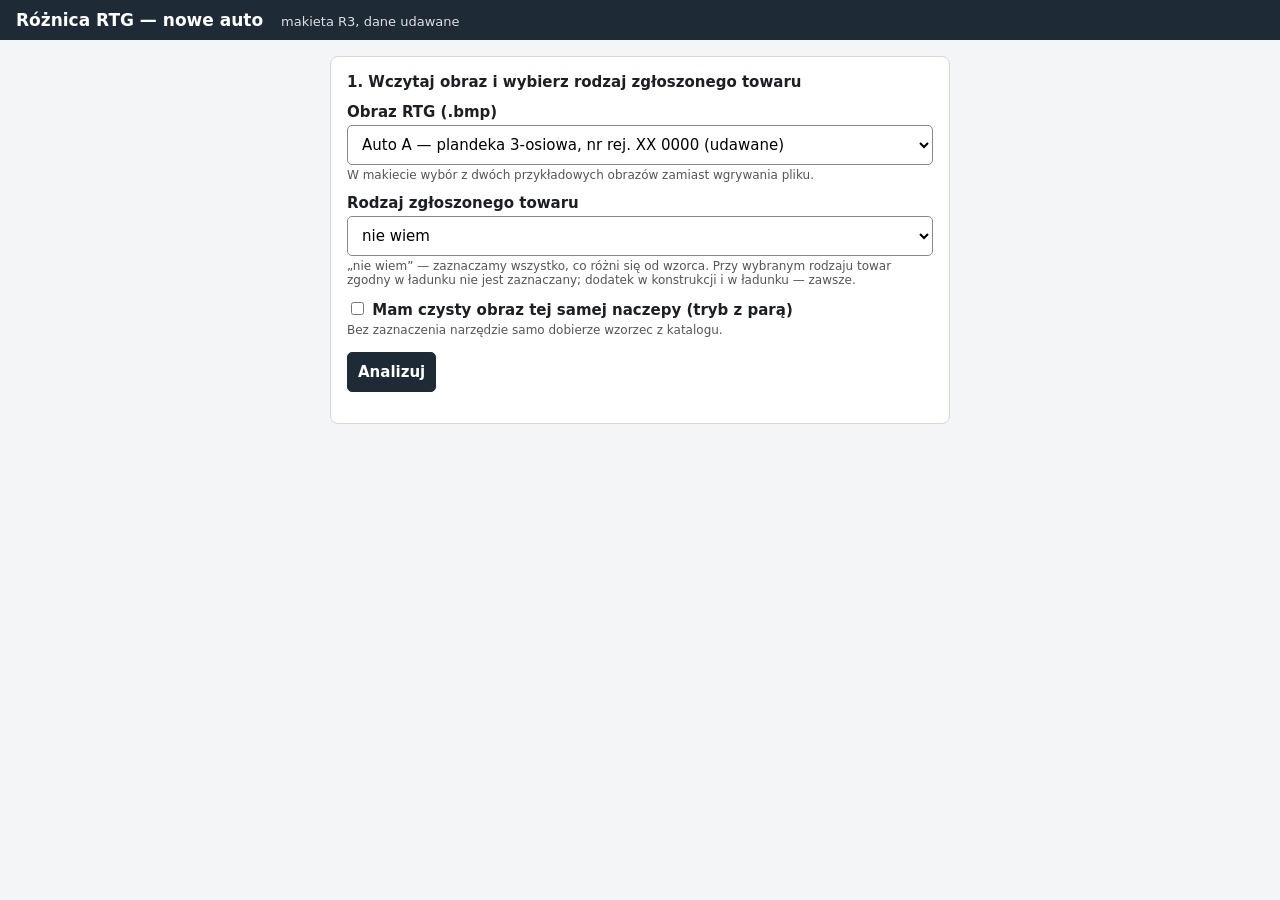
==== commit 438c9208: "Programista: makieta R3 (P27–P33) Co-Authored-By: Claude Opus 5.5 <noreply@anthropic.com>" ====
--- a/makieta/index.html
+++ b/makieta/index.html
@@ -1,6 +1,6 @@
 <!doctype html>
 <html lang="pl"><head><meta charset="utf-8"><meta name="viewport" content="width=device-width,initial-scale=1">
-<title>Różnica RTG — makieta R2 (dane udawane)</title>
+<title>Różnica RTG — makieta R3 (dane udawane)</title>
 <style>
 *{box-sizing:border-box}body{margin:0;font-family:system-ui,sans-serif;background:#f4f5f7;color:#1c1f24;font-size:15px}
 header{background:#1f2a37;color:#fff;padding:10px 16px;display:flex;flex-wrap:wrap;gap:6px 18px;align-items:baseline}
@@ -40,7 +40,7 @@
 .ladow{position:fixed;inset:0;background:#fffd;display:flex;align-items:center;justify-content:center;font-size:18px;z-index:8}
 </style></head><body><div id="app"></div><div id="zoom"></div>
 <script>
-// Makieta R1: dane udawane, bez backendu. Obraz RTG sztuczny (SVG). Źródła: docs/spec.md, docs/pm/08-historyjki.md, P3–P17.
+// Makieta R3 (P27–P33 dopisane do R2): dane udawane, bez backendu. Obraz RTG sztuczny (SVG). Źródła: docs/spec.md, docs/pm/08-historyjki.md, P3–P17.
 const TOWARY=["nie wiem","sprzęt i AGD","odzież i tekstylia","żywność i napoje","materiały budowlane","inne","pusta naczepa"]; // P17
 const POWODY=["znany element konstrukcji","ładunek zgodny z deklaracją","artefakt obrazu (szum, krawędź)","inny typ naczepy niż wzorzec","inne"]; // P3
 const KATALOG=["naczepa plandeka 3-osiowa, 13,6 m","naczepa chłodnia 3-osiowa, 13,6 m","naczepa skrzyniowa 2-osiowa, 12 m","kontener 40' na podwoziu"];
@@ -60,7 +60,7 @@
  {id:4,nazwa:"Ładownia — przód",rodz:"ładunek_inny",pew:.57,box:{x:245,y:146,w:225,h:114},
   roznica:"Rzadziej niż wzorzec — inny ładunek, ok. 1/4 długości naczepy.",przedmiot:"ładunek w przedniej części ładowni"}
 ];
-let S={ekran:"start",auto:"A",towar:"nie wiem",para:false,wz:null,pod:0,niepewny:false,wskazany:null,pokazPom:false,akt:null,stan:{},zapisano:false};
+let S={ekran:"start",auto:"A",towar:"nie wiem",para:false,wz:null,pod:0,niepewny:false,wskazany:null,plik:null,pokazPom:false,akt:null,stan:{},zapisano:false};
 const pewn=x=>Math.min(.99,Math.max(.5,Math.round(x*100)/100));
 // P24: przy niepewnym wzorcu niższa pewność; po wskazaniu wzorca udawane przeliczenie (inne ramki i pewności wg wskazanego typu)
 function wynik(){let w=MIEJSCA.map(m=>({...m,box:{...m.box}}));
@@ -72,15 +72,18 @@
  if(S.niepewny)return w.map(m=>({...m,pew:pewn(m.pew*.8)}));
  return w}
 const pominietaReg=m=>m.rodz=="ładunek_inny"&&S.towar!="nie wiem"&&S.towar!="pusta naczepa";
-function wszystkie(){return wynik().map(m=>m.rodz=="ładunek_inny"&&S.towar=="pusta naczepa"?{...m,pew:.97,nazwa:"Ładownia — przód",roznica:"Przedmioty w ładowni przy zgłoszonej pustej naczepie — każdy przedmiot to alarm."}:{...m,pom:pominietaReg(m)})
-  .sort((a,b)=>b.pew-a.pew)}
-function widoczne(){return wszystkie().filter(m=>!m.pom)}           // liczą się do „ile miejsc”
-function naLiscie(){return wszystkie().filter(m=>!m.pom||S.pokazPom)} // P23: „Pokaż pominięte”
+function wszystkie(){return wynik().map(m=>m.rodz=="ładunek_inny"&&S.towar=="pusta naczepa"?{...m,regula:true,nazwa:"Ładownia — przód",roznica:"Przedmioty w ładowni, a zgłoszono pustą naczepę."}:{...m,pom:pominietaReg(m)})
+  .sort((a,b)=>(b.regula?1:0)-(a.regula?1:0)||b.pew-a.pew)}
+function widoczne(){return wszystkie().filter(m=>!m.pom||S.stan[m.id])}           // liczą się do „ile miejsc”
+function naLiscie(){return wszystkie().filter(m=>!m.pom||S.pokazPom||S.stan[m.id])} // P23: „Pokaż pominięte”
 function pominiete(){return wszystkie().filter(m=>m.pom).length}
+function pominieteNiezlecone(){return wszystkie().filter(m=>m.pom&&!S.stan[m.id])}
+function odmR(n){const d=n%10,s=n%100;return n==1?"różnicę":(d>=2&&d<=4&&(s<12||s>14))?"różnice":"różnic"} // P30
+const typWz=()=>S.para?-1:Math.max(0,KATALOG.indexOf(S.wz)); // P28: rysunek wzorca wg typu
 function powody(){return POWODY.map(p=>p=="ładunek zgodny z deklaracją"&&S.towar=="nie wiem"?"ładunek zgodny z dokumentami (sprawdzony ręcznie)":p)} // P21
 function odm(n){const d=n%10,s=n%100;return n==1?"miejsce":(d>=2&&d<=4&&(s<12||s>14))?"miejsca":"miejsc"} // P25
 
-function rysuj(anomalie){
+function rysuj(anomalie,typ){typ=anomalie?0:(typ||0);
  let s=`<defs><filter id="szum"><feTurbulence type="fractalNoise" baseFrequency=".9" numOctaves="2" seed="4"/><feColorMatrix values="0 0 0 0 .5 0 0 0 0 .5 0 0 0 0 .5 0 0 0 .18 0"/><feComposite in2="SourceGraphic" operator="in"/></filter></defs>
  <rect width="1000" height="360" fill="#ececec"/><g fill="#9a9a9a" stroke="#555" stroke-width="2">
  <path d="M20 260 L20 120 Q22 80 60 75 L150 70 L170 90 L170 260 Z" fill="#8a8a8a"/><rect x="35" y="95" width="60" height="55" fill="#d8d8d8"/>
@@ -97,17 +100,20 @@
  if(anomalie){s+=`<rect x="410" y="268" width="200" height="10" fill="#555" opacity=".9"/><rect x="420" y="270" width="180" height="6" fill="#3a3a3a" opacity=".7"/>
   <rect x="198" y="110" width="20" height="112" fill="#6b6b6b"/><rect x="202" y="125" width="12" height="80" fill="#404040" opacity=".8"/>
   <rect x="702" y="192" width="38" height="40" fill="#555" opacity=".85"/>`}
+ if(typ==1)s+=`<rect x="190" y="60" width="790" height="200" fill="#c8c8c8" opacity=".55"/><rect x="190" y="60" width="790" height="12" fill="#777"/><rect x="190" y="248" width="790" height="12" fill="#777"/><rect x="186" y="60" width="16" height="200" fill="#777"/><rect x="966" y="60" width="16" height="200" fill="#777"/><rect x="200" y="74" width="40" height="40" fill="#666"/>`; // chłodnia: grube ściany, agregat
+ if(typ==2)s+=`<rect x="760" y="56" width="225" height="290" fill="#ececec"/><rect x="752" y="60" width="10" height="200" fill="#8f8f8f"/><circle cx="660" cy="305" r="28" fill="#4a4a4a"/><circle cx="660" cy="305" r="10" fill="#999"/><circle cx="720" cy="305" r="28" fill="#4a4a4a"/><circle cx="720" cy="305" r="10" fill="#999"/><rect x="190" y="120" width="572" height="4" fill="#999"/>`; // skrzyniowa 12 m, 2 osie
+ if(typ==3){for(let x=196;x<975;x+=18)s+=`<rect x="${x}" y="62" width="7" height="196" fill="#9c9c9c" opacity=".7"/>`;s+=`<rect x="190" y="60" width="790" height="8" fill="#666"/>`} // kontener: przetłoczenia
  return s+`<rect width="1000" height="360" filter="url(#szum)"/>`}
 function svg(badany,ramki,vb){let r="";
  if(ramki)naLiscie().forEach((m,i)=>{const b=m.box,st=S.stan[m.id];
   r+=`<rect class="ramka ${badany?'':'odp'} ${m.pom?'pom':''} ${m.id==S.akt?'akt':''} ${st?st.typ:''}" data-id="${m.id}" x="${b.x}" y="${b.y}" width="${b.w}" height="${b.h}" rx="4"/>`+
    (badany?`<text class="etyk" x="${b.x+4}" y="${b.y-6}">${i+1}</text>`:"")});
- return `<svg class="rtg" viewBox="${vb||'0 0 1000 360'}" role="img" aria-label="Sztuczny obraz RTG naczepy z boku">${rysuj(badany)}${r}</svg>`}
+ return `<svg class="rtg" viewBox="${vb||'0 0 1000 360'}" role="img" aria-label="Sztuczny obraz RTG naczepy z boku">${rysuj(badany,badany?0:typWz())}${r}</svg>`}
 const vbM=(m,p=40)=>`${m.box.x-p} ${m.box.y-p} ${m.box.w+2*p} ${m.box.h+2*p}`;
 const zostalo=()=>widoczne().filter(m=>!S.stan[m.id]).length;
 function linia(){const n=widoczne().length,p=zostalo();return `${n} ${odm(n)} do sprawdzenia · zostało ${p}`}
 
-function ekranStart(){return `<header><h1>Różnica RTG — nowe auto</h1><span class="meta">makieta R2, dane udawane</span></header>
+function ekranStart(){return `<header><h1>Różnica RTG — nowe auto</h1><span class="meta">makieta R3, dane udawane</span></header>
  <div class="karta"><b>1. Wczytaj obraz i wybierz rodzaj zgłoszonego towaru</b>
  <label for="auto">Obraz RTG (.bmp)</label><select id="auto">${Object.entries(AUTA).map(([k,a])=>`<option value="${k}" ${k==S.auto?'selected':''}>${a.opis}</option>`).join("")}</select>
  <div class="typ">W makiecie wybór z dwóch przykładowych obrazów zamiast wgrywania pliku.</div>
@@ -120,26 +126,29 @@
 function kartaM(m,i){const st=S.stan[m.id];
  return `<div class="miejsce ${m.id==S.akt?'akt':''}" data-id="${m.id}"><h3>${i+1}. ${m.nazwa}${m.pom?'<span class="pomb">pominięte — towar zgodny ze zgłoszeniem</span>':''}</h3>
  <div class="typ">${m.rodz=="konstrukcja"?"konstrukcja pojazdu":"ładunek"}</div><p>${m.roznica}</p><p>Pewność: <span class="pew">${Math.round(m.pew*100)}%</span></p>
- ${st?`<div class="stan ${st.typ}">${st.typ=='zlec'?'✔ Do kontroli: '+m.przedmiot:'✖ Odrzucono: '+st.powod}</div> <button data-cofnij="${m.id}">Cofnij</button>`:
+ ${m.regula?`<div class="stan" style="color:#a11">⚑ alarm z reguły: pusta naczepa</div>`:""}
+ ${!st&&m.pom?`<div class="btns"><button class="kontrola" data-k="${m.id}">Do kontroli</button><button data-z="${m.id}">Powiększ</button></div>`:st?`<div class="stan ${st.typ}">${st.typ=='zlec'?'✔ Do kontroli: '+m.przedmiot:'✖ Odrzucono: '+st.powod}</div> <button data-cofnij="${m.id}">Cofnij</button>`:
  `<div class="btns"><button class="kontrola" data-k="${m.id}">Do kontroli</button>
  <select data-p="${m.id}" aria-label="Powód odrzucenia"><option value="">Powód odrzucenia…</option>${powody().map(p=>`<option>${p}</option>`).join("")}</select>
  <button class="odrzuc" data-o="${m.id}">Odrzuć</button><button data-z="${m.id}">Powiększ</button></div>`}</div>`}
 
-function zapisLinie(){return naLiscie().filter(m=>S.stan[m.id]).map(m=>`${m.nazwa} — ${S.stan[m.id].typ=='zlec'?'do kontroli: '+m.przedmiot:'odrzucone ('+S.stan[m.id].powod+')'}`)}
+function zapisLinie(){const l=wszystkie().filter(m=>S.stan[m.id]).map(m=>`${m.nazwa} — ${S.stan[m.id].typ=='zlec'?'do kontroli: '+m.przedmiot:'odrzucone ('+S.stan[m.id].powod+')'}`);
+ const p=pominieteNiezlecone();if(pominiete())l.push(`pominięte (towar zgodny ze zgłoszeniem): ${p.length}`+(p.length?` — ${p.map(m=>m.nazwa).join(', ')}`:''));return l}
 function ekranGlowny(){const w=naLiscie(),a=AUTA[S.auto],pom=pominiete();
- const podpis=S.para?"wzorzec: czysty obraz tej samej naczepy (tryb z parą)":`wzorzec ${S.wskazany!=null?"wskazany":"dobrany"}: typ ${S.wz} (podobieństwo ${S.pod.toFixed(2).replace('.',',')} — udawane)`;
+ const podpis=S.plik?`wzorzec: plik ${S.plik} (wskazany ręcznie)`:S.para?"wzorzec: czysty obraz tej samej naczepy (tryb z parą)":`wzorzec ${S.wskazany!=null?"wskazany ręcznie":"dobrany"}: typ ${S.wz} (podobieństwo ${S.pod.toFixed(2).replace('.',',')} — udawane)`;
  return `<header><h1>Różnica RTG</h1><span class="licz">${linia()}</span><span class="wz">${podpis}</span><span class="meta">${a.opis} · towar: ${S.towar}</span>
  <button data-a="nowe" style="margin-left:auto;min-height:32px;padding:4px 10px">Nowe auto</button></header><main>
  ${S.niepewny&&!S.para?`<div class="ostrz"><b>⚠ Wzorzec niepewny — wskaż wzorzec.</b> Ramki pokazujemy mimo to.
   <select id="wskaz"><option value="">Typ z katalogu…</option>${KATALOG.map(k=>`<option>${k}</option>`).join("")}</select>
-  <button data-a="wskaz">Przelicz z tym wzorcem</button><button data-a="plik">Wgraj plik wzorca</button></div>`:""}
- ${pom?`<div class="info">Towar zgodny ze zgłoszeniem (${S.towar}) w ładunku nie jest zaznaczany: pominięto ${pom} różnicę w ładunku. Dodatki w konstrukcji i ukryte w ładunku są zaznaczane zawsze. <button data-a="pom" style="min-height:32px;padding:4px 10px">${S.pokazPom?"Ukryj pominięte":"Pokaż pominięte"}</button></div>`:""}
+  <button data-a="wskaz">Przelicz z tym wzorcem</button><button data-a="plik">Wgraj plik wzorca</button><input type="file" id="plikWz" accept=".bmp,.png,.jpg,image/*" hidden></div>`:""}
+ ${pom?`<div class="info">Towar zgodny ze zgłoszeniem (${S.towar}) w ładunku nie jest zaznaczany: pominięto ${pom} ${odmR(pom)} w ładunku. Dodatki w konstrukcji i ukryte w ładunku są zaznaczane zawsze. <button data-a="pom" style="min-height:32px;padding:4px 10px">${S.pokazPom?"Ukryj pominięte":"Pokaż pominięte"}</button></div>`:""}
  <div class="uklad"><div><div class="obok">
-  <div><h2>Wzorzec ${S.para?"(czysty obraz)":S.wskazany!=null?"(wskazany)":"(dobrany)"} — odpowiednik miejsc</h2>${svg(false,true)}</div>
-  <div><h2>Badane auto</h2>${svg(true,true)}</div></div>
+  <div><h2>Wzorzec ${S.plik?"(plik, wskazany ręcznie)":S.para?"(czysty obraz)":S.wskazany!=null?"(wskazany ręcznie)":"(dobrany)"} — odpowiednik miejsc${S.wskazany!=null||S.plik?' <span class="pomb">obraz poglądowy</span>':''}</h2>${svg(false,true)}</div>
+  <div><h2>Badane auto${S.towar=="pusta naczepa"?' <span class="pomb">obraz poglądowy — w makiecie z ładunkiem</span>':''}</h2>${svg(true,true)}</div></div>
   <p class="uwaga">Kliknij miejsce na liście albo ramkę: oba obrazy przybliżają to samo miejsce. Obrazy i liczby sztuczne.</p>
   ${S.zapisano?`<div class="zapis"><b>Zapis kontroli</b> — ${a.opis}; wzorzec: ${S.para?"para":S.wz}; towar: ${S.towar}<ul>${zapisLinie().map(l=>`<li>${l}</li>`).join("")}</ul>
-   <button data-a="pobierz">Pobierz zapis (JSON)</button></div>`:""}
+   <p><b>Obraz naczepy z ramkami (PNG)</b></p><img id="zapisPng" alt="Obraz naczepy z ramkami" style="width:100%;border:1px solid #bbb;border-radius:4px">
+   <div class="btns"><button data-a="pobierz">Pobierz zapis (JSON + PNG)</button><button data-a="pobierzPng">Pobierz tylko obraz (PNG)</button></div></div>`:""}
  </div><aside class="lista"><h2>Miejsca od najpewniejszego</h2>${w.map(kartaM).join("")}
   ${zostalo()==0&&!S.zapisano?`<button class="glowny" data-a="zapisz" style="width:100%">Zapisz kontrolę</button>`:""}
   ${zostalo()>0?`<div class="uwaga">Zapis kontroli będzie dostępny po decyzji przy każdym miejscu.</div>`:""}</aside></div></main>`}
@@ -148,15 +157,30 @@
 function powieksz(id){const m=naLiscie().find(x=>x.id==id);S.akt=id;odswiez();const z=document.getElementById("zoom");
  z.innerHTML=`<div class="okno"><b>${m.nazwa}</b> — pewność ${Math.round(m.pew*100)}%<div class="obrazy">
  <div><b>Wzorzec</b>${svg(false,false,vbM(m))}</div><div><b>Badane auto</b>${svg(true,false,vbM(m))}</div></div><p>${m.roznica}</p>
- <div class="btns">${S.stan[m.id]?"":`<button class="kontrola" data-k="${m.id}">Do kontroli</button><select data-p="${m.id}" aria-label="Powód odrzucenia"><option value="">Powód odrzucenia…</option>${powody().map(p=>`<option>${p}</option>`).join("")}</select><button class="odrzuc" data-o="${m.id}">Odrzuć</button>`}<button data-zamknij>Zamknij</button></div></div>`;z.classList.add("on")}
+ <div class="btns">${S.stan[m.id]?"":`<button class="kontrola" data-k="${m.id}">Do kontroli</button><select data-p="${m.id}" aria-label="Powód odrzucenia"><option value="">Powód odrzucenia…</option>${powody().map(p=>`<option>${p}</option>`).join("")}</select><button class="odrzuc" data-o="${m.id}">Odrzuć</button>`}<button data-nast="${m.id}">Następne miejsce</button><button data-zamknij>Zamknij</button></div></div>`;z.classList.add("on")}
 function nastepny(){const n=widoczne().find(m=>!S.stan[m.id]);S.akt=n?n.id:null}
 function analizuj(){S.auto=document.getElementById("auto").value;S.towar=document.getElementById("towar").value;S.para=document.getElementById("para").checked;
- const a=AUTA[S.auto];S.wz=a.wzorzec;S.pod=a.pod;S.niepewny=a.niepewny;S.wskazany=null;S.pokazPom=false;S.stan={};S.zapisano=false;
+ const a=AUTA[S.auto];S.wz=a.wzorzec;S.pod=a.pod;S.niepewny=a.niepewny;S.wskazany=null;S.plik=null;S.pokazPom=false;S.stan={};S.zapisano=false;
  const l=document.createElement("div");l.className="ladow";l.textContent="Analiza…";document.body.appendChild(l);
  setTimeout(()=>{l.remove();S.ekran="glowny";S.akt=widoczne()[0].id;odswiez()},900)}
 function pobierz(){const d={auto:AUTA[S.auto].opis,wzorzec:S.para?"para":S.wz,podobienstwo:S.para?null:S.pod,wzorzec_niepewny:S.niepewny&&!S.para,rodzaj_towaru:S.towar,
- miejsca:naLiscie().filter(m=>S.stan[m.id]).map(m=>({id:m.id,nazwa:m.nazwa,ramka:m.box,pewnosc:m.pew,opis_roznicy:m.roznica,przedmiot_kontroli:m.przedmiot,decyzja:S.stan[m.id].typ=="zlec"?"do kontroli":"odrzucone",powod:S.stan[m.id].powod||null})),dane:"udawane (makieta R2)"};
- const u=URL.createObjectURL(new Blob([JSON.stringify(d,null,2)],{type:"application/json"}));const x=document.createElement("a");x.href=u;x.download="zapis-kontroli.json";x.click();URL.revokeObjectURL(u)}
+ wzorzec_wskazany_recznie:S.wskazany!=null||!!S.plik,plik_wzorca:S.plik,obraz_z_ramkami:"zapis-kontroli.png",
+ pominiete_towar_zgodny:pominieteNiezlecone().length,pominiete:pominieteNiezlecone().map(m=>({id:m.id,nazwa:m.nazwa,ramka:m.box,pewnosc:m.pew,opis_roznicy:m.roznica})),
+ miejsca:wszystkie().filter(m=>S.stan[m.id]).map(m=>({id:m.id,nazwa:m.nazwa,ramka:m.box,pewnosc:m.pew,opis_roznicy:m.roznica,przedmiot_kontroli:m.przedmiot,alarm_z_reguly:m.regula?"pusta naczepa":null,decyzja:S.stan[m.id].typ=="zlec"?"do kontroli":"odrzucone",powod:S.stan[m.id].powod||null})),dane:"udawane (makieta R3)"};
+ const u=URL.createObjectURL(new Blob([JSON.stringify(d,null,2)],{type:"application/json"}));const x=document.createElement("a");x.href=u;x.download="zapis-kontroli.json";x.click();setTimeout(()=>URL.revokeObjectURL(u),1000);pobierzPng()}
+// P32: obraz naczepy z ramkami do zapisu — SVG ze stylami w atrybutach → canvas → PNG
+function svgZapis(){const kol={zlec:"#0a7d32",odrz:"#777"};let r="";
+ wszystkie().forEach((m,i)=>{const b=m.box,st=S.stan[m.id];if(m.pom&&!st)return;const c=st?kol[st.typ]:"#d11";
+  r+=`<rect x="${b.x}" y="${b.y}" width="${b.w}" height="${b.h}" rx="4" fill="none" stroke="${c}" stroke-width="4" ${st&&st.typ=="odrz"?'stroke-dasharray="6 6"':''}/>`+
+   `<text x="${b.x+4}" y="${b.y-6}" font-family="sans-serif" font-weight="bold" font-size="40" fill="${c}" stroke="#fff" stroke-width="8" paint-order="stroke">${i+1}</text>`});
+ const t=`${AUTA[S.auto].opis} · towar: ${S.towar} · ${new Date().toLocaleString("pl-PL")} · dane udawane`;
+ return `<svg xmlns="http://www.w3.org/2000/svg" width="2000" height="800" viewBox="0 0 1000 400"><rect width="1000" height="400" fill="#fff"/><g>${rysuj(true,0)}${r}</g>
+ <text x="10" y="388" font-family="sans-serif" font-size="16" fill="#222">${t.replace(/&/g,"&amp;").replace(/</g,"&lt;")}</text></svg>`}
+function pngZapisu(gotowe){const img=new Image();img.onload=()=>{const c=document.createElement("canvas");c.width=2000;c.height=800;c.getContext("2d").drawImage(img,0,0);gotowe(c.toDataURL("image/png"))};
+ img.src="data:image/svg+xml;charset=utf-8,"+encodeURIComponent(svgZapis())}
+function pokazPng(){pngZapisu(u=>{const e=document.getElementById("zapisPng");if(e)e.src=u})}
+function pobierzPng(){pngZapisu(u=>{const x=document.createElement("a");x.href=u;x.download="zapis-kontroli.png";document.body.appendChild(x);x.click();x.remove()})}
+
 
 document.addEventListener("click",e=>{const t=e.target,d=t.dataset,z=document.getElementById("zoom");
  if(t==z||d.zamknij!==undefined){z.classList.remove("on");return}
@@ -164,8 +188,10 @@
  if(d.a=="nowe"){S.ekran="start";return odswiez()}
  if(d.a=="wskaz"){const v=document.getElementById("wskaz").value;if(!v)return document.getElementById("wskaz").focus();S.wskazany=KATALOG.indexOf(v);S.wz=v;S.pod=[.9,.84,.72,.66][S.wskazany];S.niepewny=false;S.stan={};S.zapisano=false;nastepny();return odswiez()}
  if(d.a=="pom"){S.pokazPom=!S.pokazPom;return odswiez()}
- if(d.a=="plik"){S.para=true;S.niepewny=false;S.stan={};nastepny();return odswiez()}
- if(d.a=="zapisz"){S.zapisano=true;return odswiez()}
+ if(d.a=="plik"){const i=document.getElementById("plikWz");i.onchange=()=>{if(!i.files.length)return;S.plik=i.files[0].name;S.para=true;S.niepewny=false;S.stan={};S.zapisano=false;nastepny();odswiez()};return i.click()}
+ if(d.a=="pobierzPng")return pobierzPng();
+ if(d.nast){const l=naLiscie(),i=l.findIndex(m=>m.id==d.nast);return powieksz(l[(i+1)%l.length].id)}
+ if(d.a=="zapisz"){S.zapisano=true;odswiez();return pokazPng()}
  if(d.a=="pobierz")return pobierz();
  if(d.k){S.stan[d.k]={typ:"zlec"};z.classList.remove("on");nastepny();return odswiez()}
  if(d.o){const s=document.querySelector(`#zoom.on select[data-p="${d.o}"]`)||document.querySelector(`select[data-p="${d.o}"]`);if(!s.value){s.focus();s.style.borderColor="#d11";s.style.boxShadow="0 0 0 2px #d1133";return}
@@ -181,5 +207,5 @@
  if(q.get("demo")=="koniec"){S.stan={1:{typ:"zlec"},2:{typ:"zlec"},3:{typ:"zlec"},4:{typ:"odrz",powod:"ładunek zgodny z dokumentami (sprawdzony ręcznie)"}};S.zapisano=true;S.akt=null}
  if(q.get("demo")=="niepewny"){S.auto="B";Object.assign(S,{wz:AUTA.B.wzorzec,pod:AUTA.B.pod,niepewny:true})}
  if(q.get("towar"))S.towar=q.get("towar");if(q.get("pom"))S.pokazPom=true;if(q.get("wskaz")){S.wskazany=+q.get("wskaz");S.wz=KATALOG[S.wskazany];S.pod=[.9,.84,.72,.66][S.wskazany];S.niepewny=false}}
-odswiez();if(q.get("demo")=="zoom")powieksz(1);
+odswiez();if(S.zapisano)pokazPng();if(q.get("demo")=="zoom")powieksz(1);
 </script></body></html>
